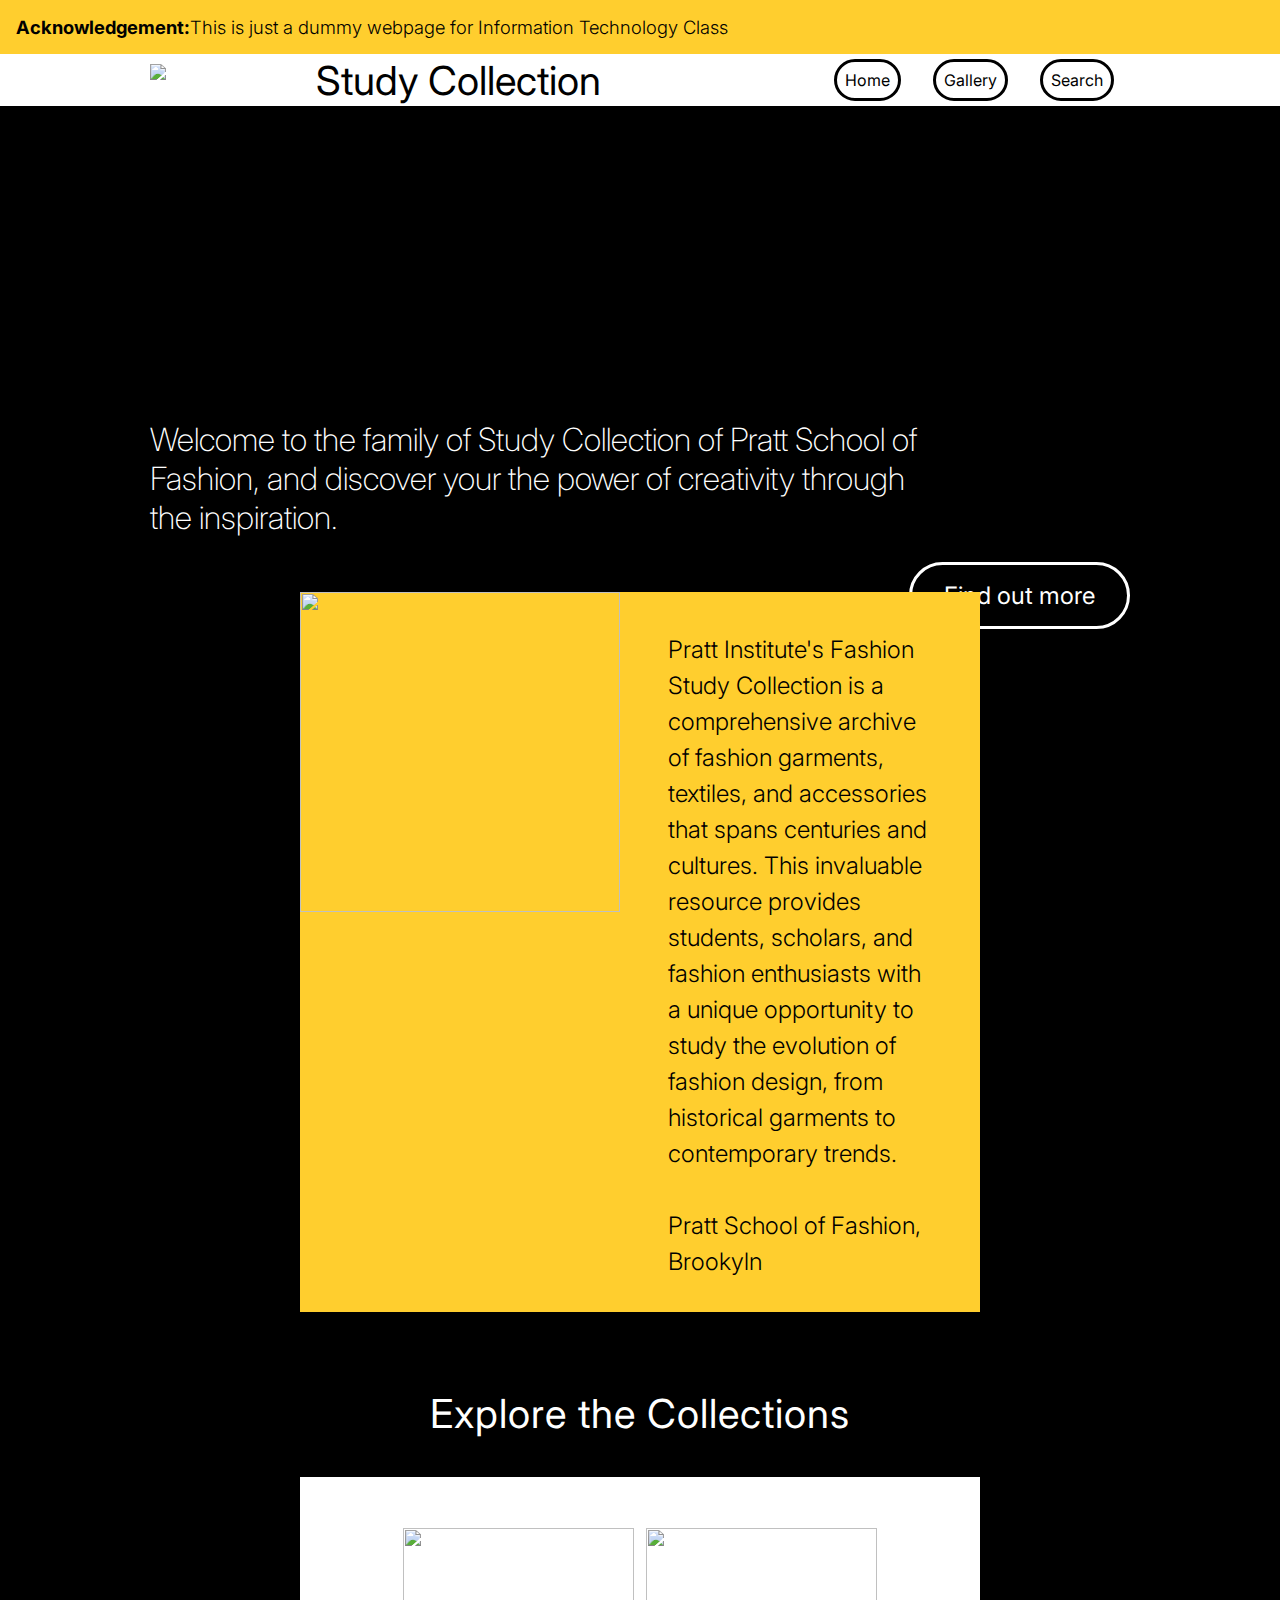
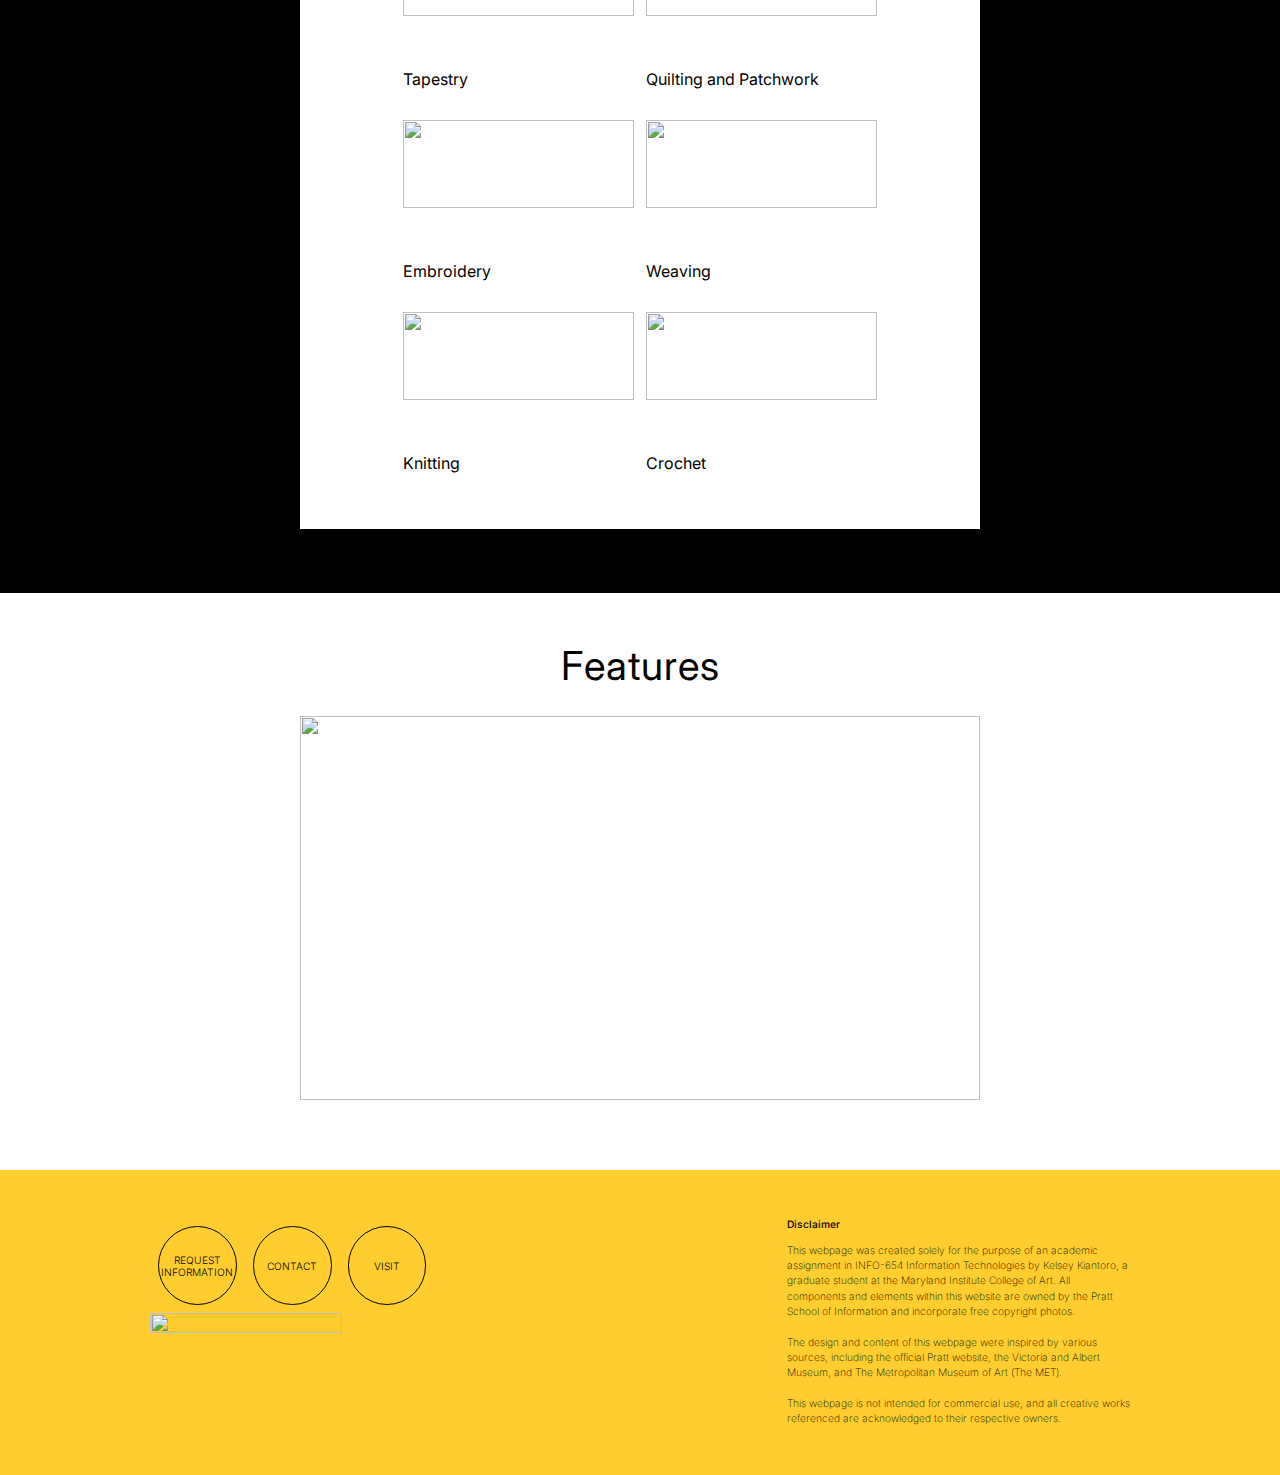
==== index.html @ 7673e721 "Rename Index.html to index.html" ====
<!doctype html>
<html lang="en">
    <head>
        <meta charset="UTF-8">
        <title>Study Collection | Home</title>
        <meta name="description" content="Study Collection for Pratt School of Fashion">

        <link rel ="stylesheet" href="Study Collection_Home.css">
        
        <!--Font Family-->
        <link rel="preconnect" href="https://fonts.googleapis.com">
        <link rel="preconnect" href="https://fonts.gstatic.com" crossorigin>
        <link href="https://fonts.googleapis.com/css2?family=Inter:ital,opsz,wght@0,14..32,100..900;1,14..32,100..900&display=swap" rel="stylesheet">

    </head>

    <body>

<!--top banner-->
    <div class="top-banner">
        <div class="acknowledgement"><p><span>Acknowledgement:</span>This is just a dummy webpage for Information Technology Class</p></div>
    </div>

<!--section 1 header-->
        <div class="page-wrapper">
            <header>
                <div class="container">
                    <nav>
                        <img src="https://www.pratt.edu/wp-content/themes/pratt/static/img/og.png">
                        <div class=study-collection><h1> Study Collection</h1></div>
                        <ul>
                            <li><a href="Index.html">Home</a></li>
                            <li><a href="Study Collection_Gallery.html">Gallery</a></li>
                            <li><a href="#">Search</a></li>
                        </ul>
                    </nav>
                </div>
            </header>

            <section class="hero">
                <div class="container">
                    <p> Welcome to the family of Study Collection of Pratt School of Fashion, and discover your the power of creativity through the inspiration.</p>
                    <button>Find out more</button>
                </div>
            </section>

        </div>

<!--section 2-->

    <div class="page-wrapper2">
        <div class="container2">

            <section class="about-us-card">
                <img class="about-us-image" src="https://www.pratt.edu/wp-content/uploads/2024/09/Pratt_Ty-Cole_web-5-1.jpg"></img>
            <ul>
                <li><p> Pratt Institute's Fashion Study Collection is a comprehensive archive of fashion garments, textiles, and accessories that spans centuries and cultures. This invaluable resource provides students, scholars, and fashion enthusiasts with a unique opportunity to study the evolution of fashion design, from historical garments to contemporary trends. </p>
                    <br>
                     <p class="location">Pratt School of Fashion, Brookyln</p></li>
            </ul>
        
            </section>
        </div>
    </div>


<!--section 3-->
    <div class="page-wrapper3">

        <div class="container3">
        <p>Collection is here</p>
        <h2 class="collection-title">Explore the Collections</h2>
        </div>


        <!--Collection Block is here-->

        <div class="collection-block">


        <!--Collection Block ROW 01-->
            <div class="collection-card">
                <img class="card-photo" src="https://images.unsplash.com/photo-1581345837486-1bc7939100f6?q=80&w=1978&auto=format&fit=crop&ixlib=rb-4.0.3&ixid=M3wxMjA3fDB8MHxwaG90by1wYWdlfHx8fGVufDB8fHx8fA%3D%3D"></img>
                <p class="card-name">Tapestry</p>
            </div>


            <div class="collection-card">
                <img class="card-photo" src="https://images.pexels.com/photos/18978095/pexels-photo-18978095/free-photo-of-close-up-of-a-picture-made-from-different-fabrics.jpeg?auto=compress&cs=tinysrgb&w=1260&h=750&dpr=1"></img>
                <p class="card-name">Quilting and Patchwork</p>
            </div>


            <div class="collection-card">
                <img class="card-photo" src="https://images.pexels.com/photos/6045284/pexels-photo-6045284.jpeg?auto=compress&cs=tinysrgb&w=1260&h=750&dpr=1"></img>
                <p class="card-name">Embroidery</p>
            </div>

        <!--Collection Block ROW 02-->
        <div class="collection-card">
            <a href="Study Collection_Gallery.html">
            <img class="card-photo" src="https://www.pratt.edu/wp-content/uploads/2023/06/Prattfolio-SS23_Threads_Ana-Codorean_221212-Dye_Garden_PS270-001_Ron-Hester-2048x1365.jpg"></img>
            <p class="card-name">Weaving</p>
            </a>
        </div>


        <div class="collection-card">
            <img class="card-photo" src="https://images.pexels.com/photos/5504766/pexels-photo-5504766.jpeg?auto=compress&cs=tinysrgb&w=1260&h=750&dpr=1"></img>
            <p class="card-name">Knitting</p>
        </div>


        <div class="collection-card">
            <img class="card-photo" src="https://images.pexels.com/photos/7499108/pexels-photo-7499108.jpeg?auto=compress&cs=tinysrgb&w=1260&h=750&dpr=1"></img>
            <p class="card-name">Crochet</p>
        </div>

        <!--<div class="find-out-more">Explore more!</div>*/-->

        </div>

    </div>

    </div>


<!--section 4-->
<div class="page-wrapper4">
    <div class="container4">
        <h2 class="Features">Features</h2>

    <div class="feature-content">
        <div class="feature-photo">
        <img src="https://www.pratt.edu/wp-content/uploads/2023/05/Prattfolio-SS23_Web-Cover_Lost-In-Translation-Group-Shot_designs-by-Lyric-Caramto-22-1-2048x1365.jpg"> 
            <div class="content">
            <h2>Cover Story<br>A Fashion Collection Infused<br>with Ancestral Power</h2>
            </div>
        </div>
    </div>
    </div>
</div>


<!--section 5-->

<div class="page-wrapper5">

    <div class="footer-row1"></div>
    <div class="footer-buttons">
        <nav>
            <ul>
                <li><a href="#">REQUEST INFORMATION</a></li>
                <li><a href="#">CONTACT</a></li>
                <li><a href="#">VISIT</a></li>
            </ul>
        </nav>

            <!---->
    <div class="footer-row2">
        <div class="footer-row2-logo">
        <img src="https://academyofcreativecoaching.com/wp-content/uploads/2023/07/pratt.png">
        </div>
    </div>
    </div>

    <div class="footer-disclaimer">
    <h3>Disclaimer</h3>
    <p>This webpage was created solely for the purpose of an academic assignment in INFO-654 Information Technologies by Kelsey Kiantoro, a graduate student at the Maryland Institute College of Art. All components and elements within this website are owned by the Pratt School of Information and incorporate free copyright photos.
        <br><br>
        The design and content of this webpage were inspired by various sources, including the official Pratt website, the Victoria and Albert Museum, and The Metropolitan Museum of Art (The MET).
    <br><br>
    <p>This webpage is not intended for commercial use, and all creative works referenced are acknowledged to their respective owners.
    </p>
    </div>



</div>


    </body>

</html>
---- Study Collection_Home.css ----
* {
    margin: 0;
    padding: 0;
    box-sizing: border-box;
}
html{
    height: 100%;
}

h1{
    font-family: "Inter", sans-serif;
    font-size: 2.5rem;
    font-weight:400;
    font-style: normal;
}

body{
    padding: 0;
    height: 100%;
    font-size: 1em;
    font-family: "Inter", sans-serif;
    font-weight: 500;
    font-style: normal;
}

.top-banner{
    p{
        display: flex;
        font-family: "Inter", sans-serif;
        font-size: 1.15em;
        font-weight: 300;
        font-style: normal;
        padding: 1rem;
        background-color: #ffce2e;

    }
    span{
        font-weight:700;
    }
  
}


.page-wrapper{
    height: 42vw;
    width: 100%;
    background-color: black;
    background-image:
    linear-gradient(to bottom, rgba(0, 0, 0, 0) 0%, rgba(0, 0, 0, 0) 20%, rgba(0, 0, 0, 1) 100%),
    url('https://www.pratt.edu/design/wp-content/uploads/sites/6/2022/10/unnamed-1.jpeg');
    background-repeat: no-repeat;
    background-size:cover;
}

    header{
        background-color: white;
        height: max-content;

        
        nav{
            display: flex;
            justify-content: space-between;
            align-items: center;

       
            img{
                width: 13vw;
                margin-bottom: 1em;
            }
            
            ul{
                list-style-type: none;
                display: flex;
                margin-left: auto;
                padding-left: 10vw;
             
                li{
                    padding: 1em;
                    margin-right: auto;

                    a{
                        font-weight: 400;
                        color: black;
                        text-decoration: none;
                        border: solid;
                        padding: .5em;
                        border-radius: 2em;
                        transition-duration: 0.1s;

                    }

                    a:hover{
                        background-color: #ffce2e;
                    }

                }
            }
        
        }

    }

    .study-collection:hover{
        font-style: underline;
    }

/* Section 1*/
    section.hero{

        padding-top: 2rem;
        margin-top: 22vw;
        display: flex;
        justify-content: center;

        p{
            width: 25em;
            font-family: "Inter", sans-serif;
            font-size: 2em;
            font-weight:200;
            font-style: normal;
            color: white;
            display: block;
            float: left;
        }

        button{
            border: solid;
            background-color: transparent;
            padding-left: 2rem;
            padding-right: 2rem;
            padding-top: 1rem;
            padding-bottom: 1rem;
            border-radius: 3rem;
            font-weight: 400;
            font-family: "Inter", sans-serif;
            font-size: 1.5rem;
            color: rgb(255, 255, 255);
            text-decoration: none;

            transition-duration: 0.2s;

            margin-top: 2vw;
            float: right;
        }

        button:hover{
            background-color: rgba(0, 0, 0, 0.582);
            font-size: 1.52rem;
        }
    }

.container{
    width: auto;
    margin-left: 150px;
    margin-right: 150px;
}

/* Section 2*/

.page-wrapper2 {
    height: auto;
    width: 100%;
    background-color: black;
    display: flex;
}

.container2{
    width:auto;
    padding-left: 300px;
    padding-right: 300px;
    padding-bottom: 2vw;
    justify-content: center;
    height: 100%;

}

section.about-us-card{
    display: flex;
    background-color: #ffce2e;
    width:auto;
    height: fit-content;


    img{
        width:25vw;
        height:25vw;
        object-fit: cover;
        float: left;
    }

    ul{
        list-style-type: none;
        margin-left: 1rem;
        margin-right: 1rem;
        padding: 2rem;
        font-family: "Inter", sans-serif;
        font-size: 1.5em;
        font-weight:300;
        font-style: normal;
        display: block;
        float: left;
        line-height: 1.5;
    }


    li{
        margin-top: .5rem;
    }

    }

/* Section 3*/

.page-wrapper3 {
    height: auto;
    width: 100%;
    background-color: rgb(0, 0, 0);
    display: flex;
    justify-content: center;
    flex-direction: column;
    padding-bottom: 5vw;
}

.container3{
    width:auto;
    padding-left: 350px;
    padding-right: 350px;
    padding-top: 2rem;
    padding-bottom: 2vw;
    height: 100%;
    text-align: center;

    h2{
        width: auto;
        font-family: "Inter", sans-serif;
        font-size: 2.5em;
        font-weight:400;
        font-style: normal;
        color: white;
        letter-spacing: 1px;
    }
}


.collection-block{
    background-color: white;
    margin-left: 300px;
    margin-right: 300px;
    margin-top: 1vw;
    padding-bottom: 3vw;
    padding-top: 4vw;
    padding-left: 2vw;
    padding-right: 2vw;
    height: 100%;
    display: flex;
    gap:1vw;
    justify-content: center;
    flex-wrap: wrap;


    .collection-card{
        width: 18vw;
        height: 14vw;
        position: relative;
        overflow: hidden;

        a{
            text-decoration: none;
            color: black;
        }


        .card-photo{
            width: 100%;
            height: 70%;
            object-fit: cover;
            transition: transform 0.2s ease-in-out;
            transform-origin: center;
        }

        .card-photo:hover{
            transform: scale(1.1);
            object-fit: cover;
        }

        .card-name{
            text-align: left;
            font-family: "Inter", sans-serif;
            padding-top: 1em;
            font-size: 1em;
            font-weight:400;
        }
            
        .card-name:hover{
            text-decoration: underline;
        }
    }
/*
    .find-out-more{
        font-weight: 400;
        color: black;
        text-decoration: none;
        border: solid;
        padding: .5em;
        border-radius: 2em;
        transition-duration: 0.1s;
    }

    .find-out-more:hover{
        background-color: #ffce2e;
    }
        */
}

/* Section 4*/
.page-wrapper4 {
    height: auto;
    width: 100%;
    background-color: rgb(255, 255, 255);
    display: flex;
    justify-content: center;
    flex-direction: column;
    padding-bottom: 3vw;
}

.container4{
    width:auto;
    padding-left: 300px;
    padding-right: 300px;
    padding-top: 3rem;
    padding-bottom: 1vw;
    height: fit-content;
    text-align: center;

    h2{
        width: auto;
        font-family: "Inter", sans-serif;
        font-size: 2.5em;
        font-weight:400;
        font-style: normal;
        color: rgb(0, 0, 0);
        letter-spacing: 1px;
    }

   .feature-content{
    margin-bottom: 1.5vw;
    margin-top: 2vw;
    overflow: hidden;
    width: 100%;

   }
    .feature-photo{
        position: relative;
        width: 100%;
        height: 30vw;
        overflow: hidden;
    }
    .feature-photo img{
        width: 100%;
        height: 100%;
        object-fit: cover;
        transition-duration: 0.6s;
}

.feature-photo img:hover{
    Scale: 1.1;
}

.feature-photo .content {
    width: 100%;
    height: 100%;
    top: 0;
    left: 0;
    position: absolute;
    background: rgba(0, 0, 0, 0.5);
    display: flex;
    justify-content: center;
    align-items: center;
    opacity: 0;
    transition: 0.4s;
    pointer-events: none;
}

.feature-photo .content h2 {
    font-family: "inter", sans-serif;
    font-weight: 300;
    font-size: 2.5rem;
    margin-left: 3vw;
    margin-right: 3vw;
    color: aliceblue;
    text-align: center;
    padding: 3rem;
}

.feature-photo:hover .content {
    opacity: 1;
}

}


/* Section 5*/
.page-wrapper5 {
    height: auto;
    width: 100%;
    background-color:#ffce2e ;
    display: flex;
    padding-top: 3rem;
    padding-bottom: 3rem;
    padding-left: 150px;
    padding-right: 150px;
    align-items: flex-start;
    justify-content:column;
    flex-wrap: wrap;
    width: 100%;
}

.footer-buttons{
    flex-wrap: wrap;

    ul{
        list-style-type: none;
        display: flex;
        float: left;
     
        li{
            padding: .5em;

            a{
                font-weight: 300;
                font-size: .8vw;
                font-family: "inter",sans-serif;
                color: black;
                text-decoration: none;
                border: solid;
                border-width: 1px;
                padding: 3vw;
                width: 6em;
                height: 6em;
                display: flex;
                border-radius: 50%;
                transition-duration: 0.1s;
                justify-content: center;
                text-align: center;
                align-items: center;
            }

            a:hover{
                color: rgb(255, 255, 255);
                background-color: black;
                border-color: black;
        }
    }
}
}



.footer-disclaimer{
    flex-wrap: wrap;
    display: flex;
    flex-direction: column;
    width: 35%;
    text-align: left;
    margin-left: auto;


    h3{

        font-size: .8vw;
        font-weight: 500;
        font-family: "inter",sans-serif;
        margin-bottom: 1.2em;
    }

    p{
        font-size: .8vw;
        font-weight: 200;
        font-family: "inter",sans-serif;
        line-height: 1.5;
    }
}


.footer-row2{
    img{
        width: 15vw;
        height: 100%;
        justify-content: last baseline;
    }

}
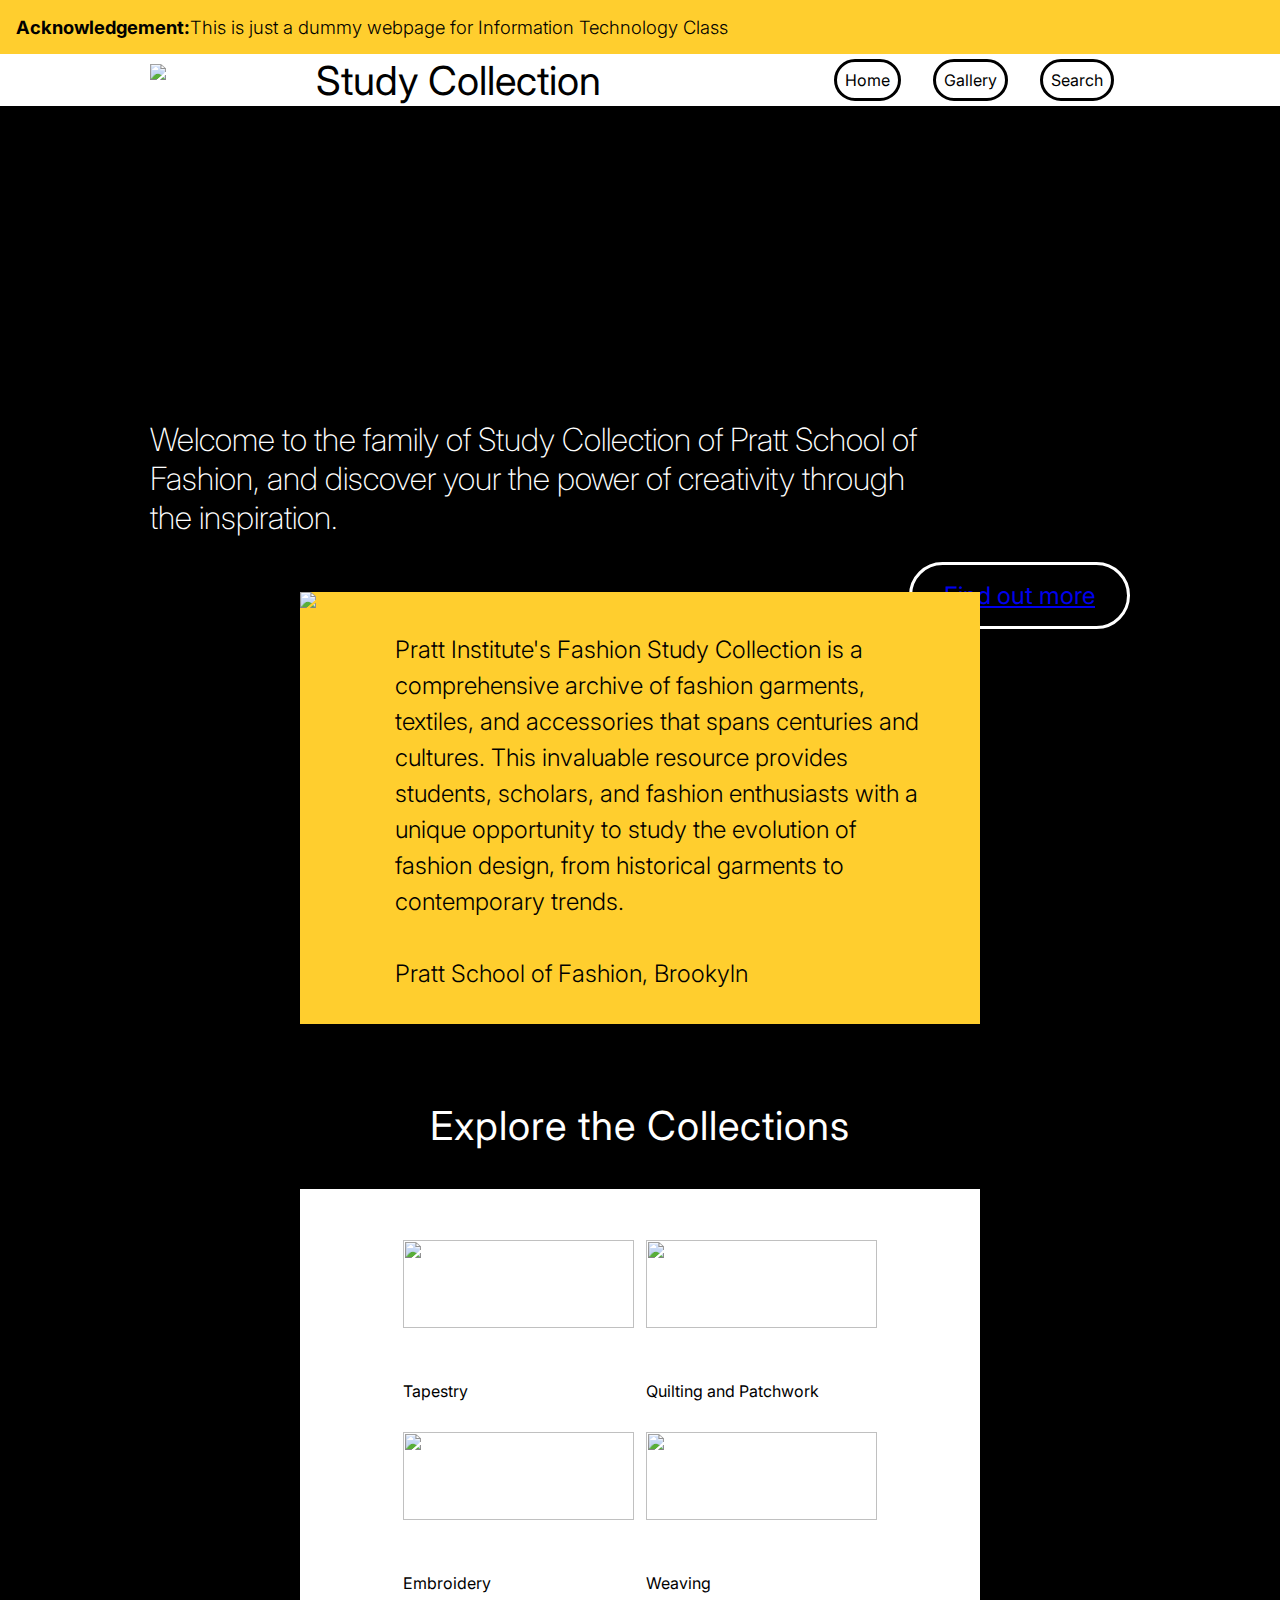
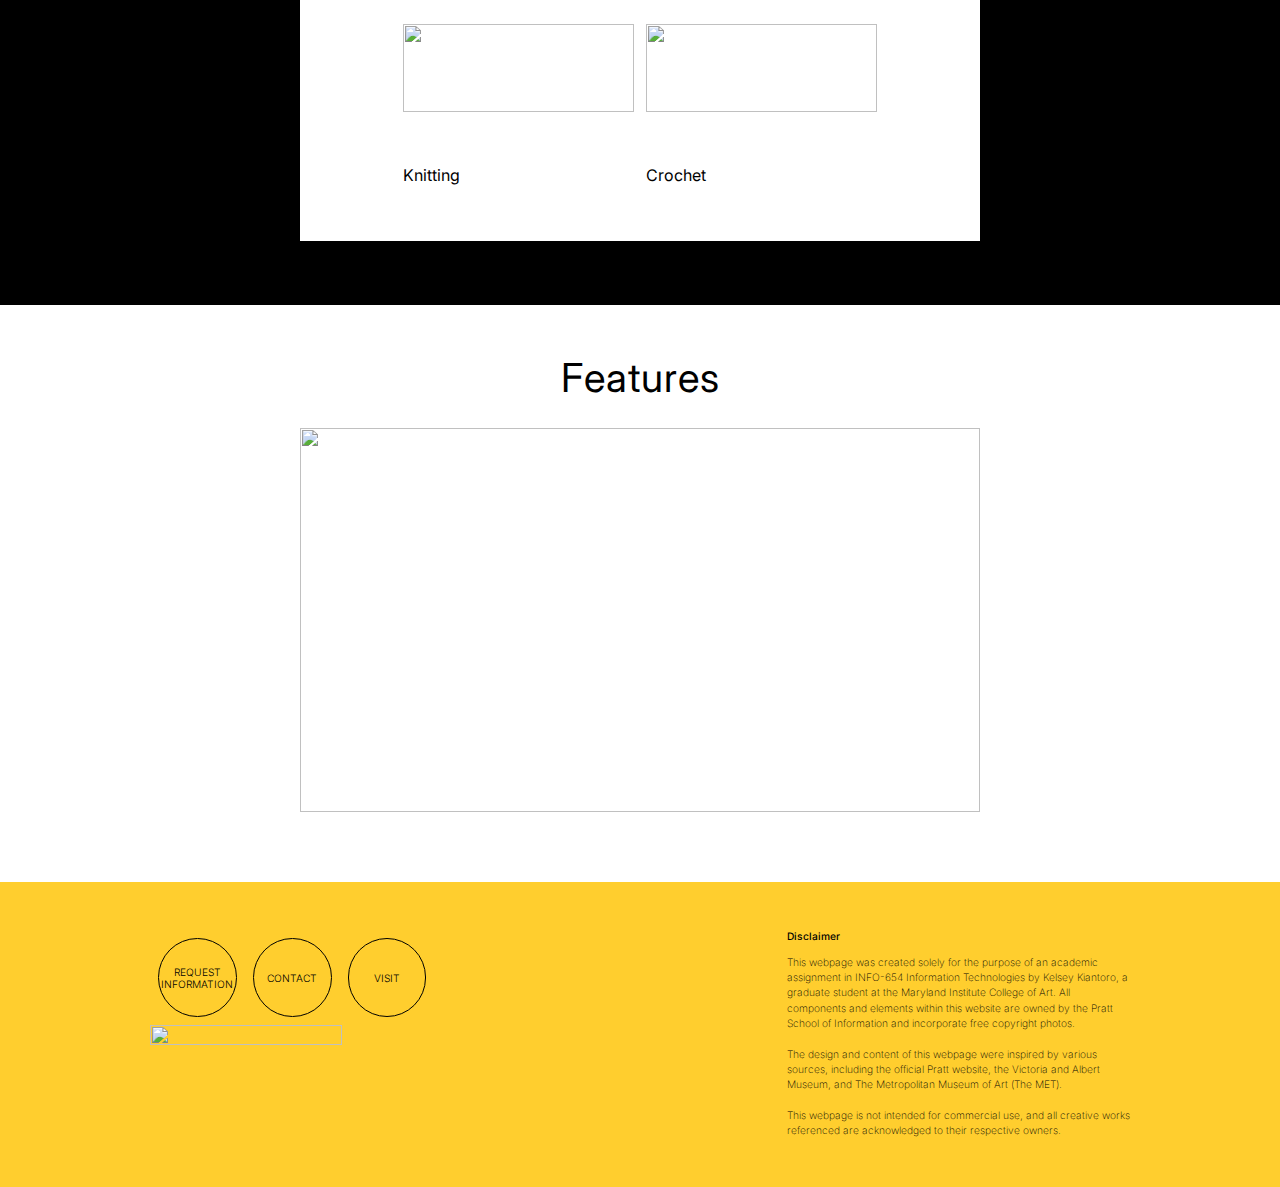
==== commit 99d96ef8: "Update index.html" ====
--- a/index.html
+++ b/index.html
@@ -30,7 +30,7 @@
                         <img src="https://www.pratt.edu/wp-content/themes/pratt/static/img/og.png">
                         <div class=study-collection><h1> Study Collection</h1></div>
                         <ul>
-                            <li><a href="Index.html">Home</a></li>
+                            <li><a href="index.html">Home</a></li>
                             <li><a href="Study Collection_Gallery.html">Gallery</a></li>
                             <li><a href="#">Search</a></li>
                         </ul>
@@ -41,7 +41,7 @@
             <section class="hero">
                 <div class="container">
                     <p> Welcome to the family of Study Collection of Pratt School of Fashion, and discover your the power of creativity through the inspiration.</p>
-                    <button>Find out more</button>
+                    <button><a href="Readmore.html">Find out more</a></button>
                 </div>
             </section>
 
--- a/Study Collection_Home.css
+++ b/Study Collection_Home.css
@@ -184,7 +184,7 @@
 
     img{
         width:25vw;
-        height:25vw;
+        height:auto;
         object-fit: cover;
         float: left;
     }
